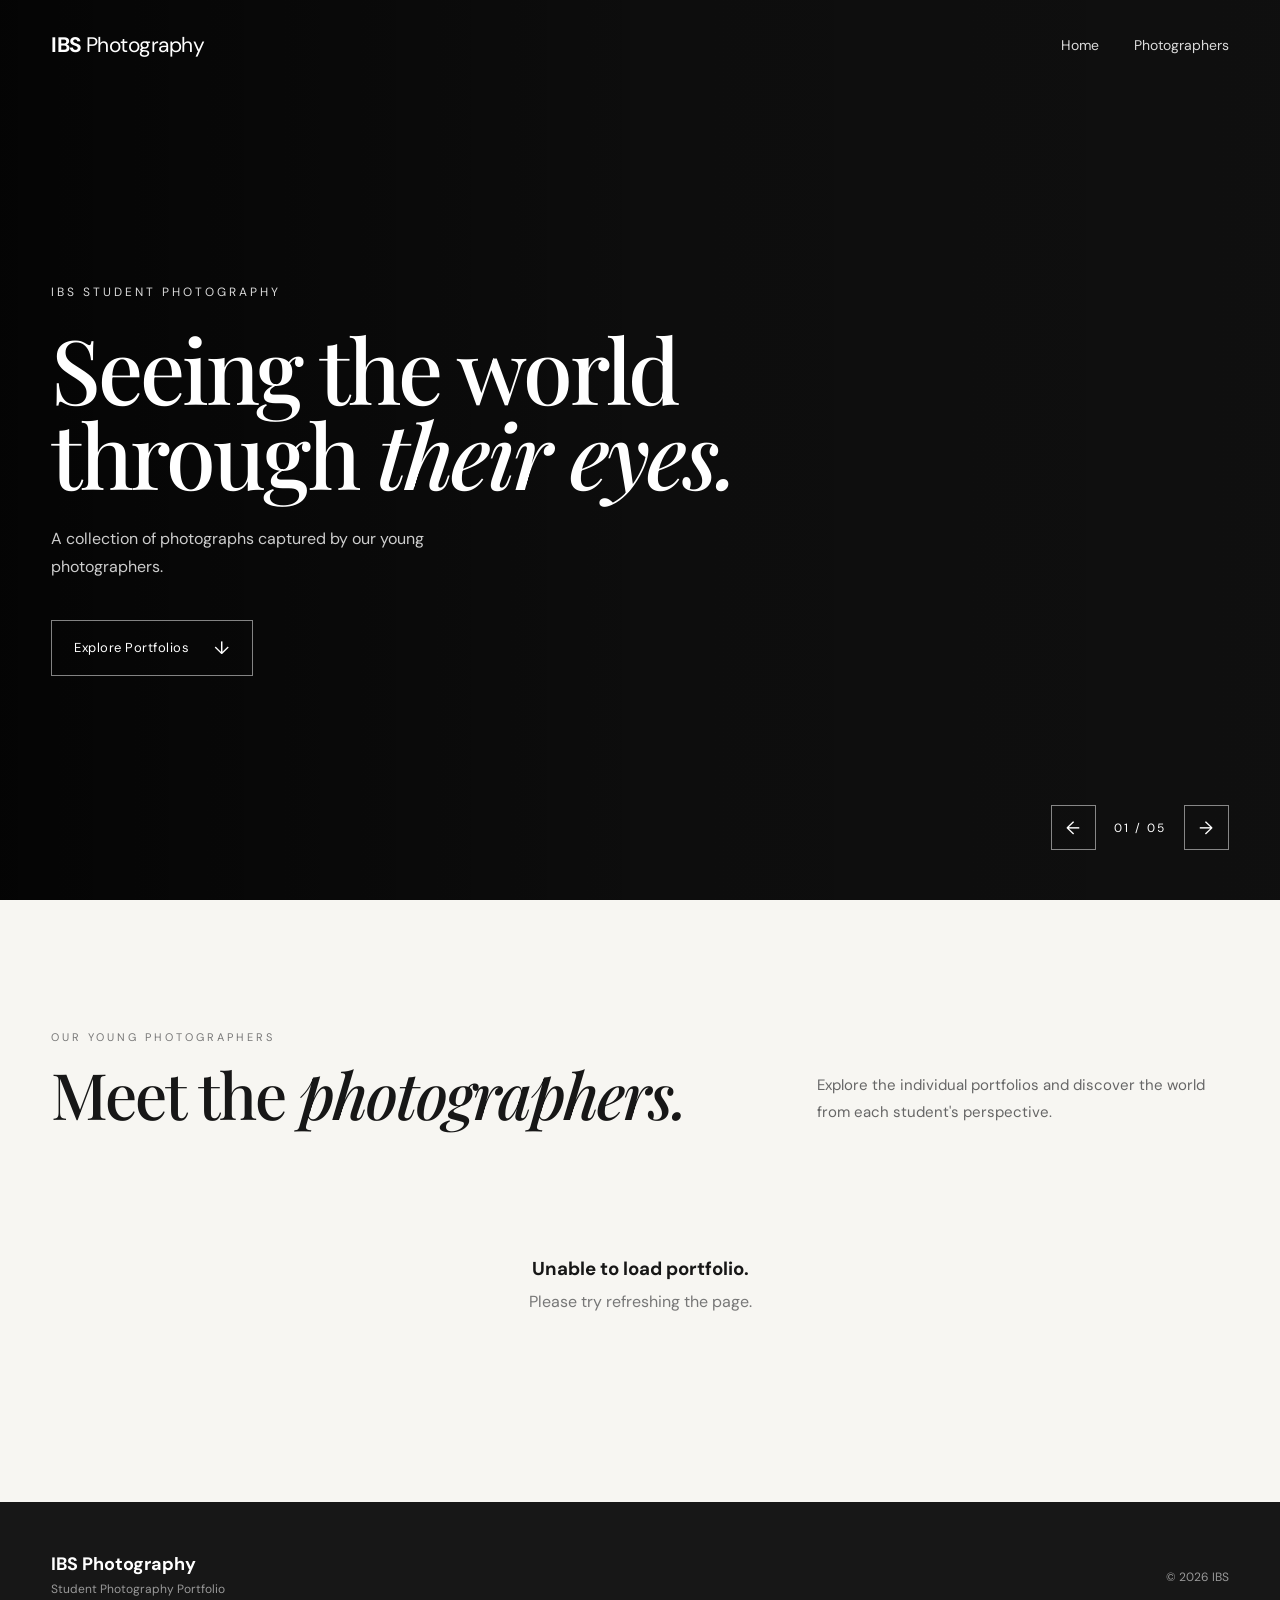
==== index.html @ 8cfca1a4 "Rename test.html to index.html" ====
<!DOCTYPE html>
<html lang="en">
<head>
    <meta charset="UTF-8">
    <meta name="viewport" content="width=device-width, initial-scale=1.0">

    <title>IBS Photography</title>

    <meta name="description" content="IBS Student Photography Portfolio">

    <link rel="preconnect" href="https://fonts.googleapis.com">
    <link rel="preconnect" href="https://fonts.gstatic.com" crossorigin>

    <link href="https://fonts.googleapis.com/css2?family=DM+Sans:wght@400;500;600;700&family=Playfair+Display:wght@500;600;700&display=swap" rel="stylesheet">

    <link rel="stylesheet" href="style.css">
</head>

<body>

    <!-- =========================
         LOADING
    ========================== -->

    <div id="loadingScreen" class="loading-screen">
        <div class="loader"></div>
        <p>Loading portfolio...</p>
    </div>


    <!-- =========================
         NAVIGATION
    ========================== -->

    <header class="navbar">

        <div class="nav-container">

            <a href="#" class="logo">
                IBS<span>Photography</span>
            </a>

            <nav>
                <a href="#home">Home</a>
                <a href="#photographers">Photographers</a>
            </nav>

        </div>

    </header>


    <!-- =========================
         HERO
    ========================== -->

    <main id="home">

        <section class="hero">

            <div id="heroSlider" class="hero-slider">
                <!-- Slides generated by JavaScript -->
            </div>

            <div class="hero-overlay"></div>

            <div class="hero-content">

                <p class="hero-small">
                    IBS STUDENT PHOTOGRAPHY
                </p>

                <h1>
                    Seeing the world<br>
                    through <em>their eyes.</em>
                </h1>

                <p class="hero-description">
                    A collection of photographs captured by our young photographers.
                </p>

                <a href="#photographers" class="hero-button">
                    Explore Portfolios
                    <span>↓</span>
                </a>

            </div>

            <div class="slider-controls">

                <button id="previousSlide" aria-label="Previous photo">
                    ←
                </button>

                <div id="slideCounter">
                    01 / 05
                </div>

                <button id="nextSlide" aria-label="Next photo">
                    →
                </button>

            </div>

        </section>


        <!-- =========================
             PHOTOGRAPHERS
        ========================== -->

        <section id="photographers" class="photographers-section">

            <div class="section-heading">

                <div>
                    <p class="section-label">
                        OUR YOUNG PHOTOGRAPHERS
                    </p>

                    <h2>
                        Meet the <em>photographers.</em>
                    </h2>
                </div>

                <p class="section-description">
                    Explore the individual portfolios and discover the world
                    from each student's perspective.
                </p>

            </div>


            <div id="studentsGrid" class="students-grid">
                <!-- Students generated by JavaScript -->
            </div>

        </section>

    </main>


    <!-- =========================
         PORTFOLIO MODAL
    ========================== -->

    <div id="portfolioModal" class="portfolio-modal">

        <div class="modal-background"></div>

        <div class="modal-container">

            <button id="closeModal" class="close-modal">
                ×
            </button>

            <div class="portfolio-header">

                <div class="portfolio-profile">
                    <img id="portfolioProfile" src="" alt="">
                </div>

                <div>

                    <p class="portfolio-label">
                        STUDENT PORTFOLIO
                    </p>

                    <h2 id="portfolioName">
                        Student Name
                    </h2>

                    <p id="portfolioClass">
                        Primary 6
                    </p>

                </div>

            </div>


            <div class="portfolio-introduction">

                <p id="portfolioBio">
                    Young Photographer
                </p>

            </div>


            <div id="portfolioGallery" class="portfolio-gallery">
                <!-- Photos generated by JavaScript -->
            </div>

        </div>

    </div>


    <!-- =========================
         LIGHTBOX
    ========================== -->

    <div id="lightbox" class="lightbox">

        <button id="closeLightbox" class="lightbox-close">
            ×
        </button>

        <button id="previousPhoto" class="lightbox-navigation left">
            ←
        </button>

        <img id="lightboxImage" src="" alt="">

        <div class="lightbox-info">
            <h3 id="lightboxTitle"></h3>
            <p id="lightboxDescription"></p>
        </div>

        <button id="nextPhoto" class="lightbox-navigation right">
            →
        </button>

    </div>


    <footer>

        <div class="footer-container">

            <div>
                <strong>IBS Photography</strong>
                <p>Student Photography Portfolio</p>
            </div>

            <p>
                © <span id="currentYear"></span> IBS
            </p>

        </div>

    </footer>


    <script src="script.js"></script>

</body>
</html>
---- style.css ----
/* =========================================
   RESET
========================================= */

* {
    margin: 0;
    padding: 0;
    box-sizing: border-box;
}

html {
    scroll-behavior: smooth;
}

body {
    font-family: "DM Sans", sans-serif;
    background: #f7f6f2;
    color: #171717;
    overflow-x: hidden;
}

button,
a {
    font-family: inherit;
}

button {
    cursor: pointer;
}

a {
    text-decoration: none;
    color: inherit;
}


/* =========================================
   LOADING
========================================= */

.loading-screen {
    position: fixed;
    inset: 0;
    z-index: 9999;

    display: flex;
    flex-direction: column;
    justify-content: center;
    align-items: center;

    background: #171717;
    color: white;

    transition: opacity 0.5s ease;
}

.loading-screen.hidden {
    opacity: 0;
    pointer-events: none;
}

.loader {
    width: 38px;
    height: 38px;

    border: 3px solid rgba(255,255,255,0.2);
    border-top-color: white;

    border-radius: 50%;

    animation: spin 0.8s linear infinite;

    margin-bottom: 18px;
}

@keyframes spin {
    to {
        transform: rotate(360deg);
    }
}


/* =========================================
   NAVBAR
========================================= */

.navbar {
    position: absolute;
    top: 0;
    left: 0;

    width: 100%;
    z-index: 100;

    color: white;
}

.nav-container {
    width: min(1400px, 92%);
    margin: auto;

    height: 90px;

    display: flex;
    align-items: center;
    justify-content: space-between;
}

.logo {
    font-size: 21px;
    font-weight: 700;
    letter-spacing: -0.5px;
}

.logo span {
    font-weight: 400;
    margin-left: 4px;
}

.nav-container nav {
    display: flex;
    gap: 35px;
}

.nav-container nav a {
    font-size: 14px;
    opacity: 0.85;

    transition: opacity 0.3s ease;
}

.nav-container nav a:hover {
    opacity: 1;
}


/* =========================================
   HERO
========================================= */

.hero {
    position: relative;

    height: 100vh;
    min-height: 650px;

    overflow: hidden;

    background: #111;
    color: white;
}

.hero-slider {
    position: absolute;
    inset: 0;
}

.hero-slide {
    position: absolute;
    inset: 0;

    opacity: 0;

    background-position: center;
    background-size: cover;

    transition: opacity 1s ease;
}

.hero-slide.active {
    opacity: 1;
}

.hero-overlay {
    position: absolute;
    inset: 0;

    background:
        linear-gradient(
            90deg,
            rgba(0,0,0,0.75),
            rgba(0,0,0,0.25),
            rgba(0,0,0,0.1)
        );
}

.hero-content {
    position: relative;
    z-index: 5;

    width: min(1400px, 92%);
    height: 100%;

    margin: auto;

    display: flex;
    flex-direction: column;
    justify-content: center;

    padding-top: 60px;
}

.hero-small {
    font-size: 12px;
    letter-spacing: 3px;

    margin-bottom: 25px;

    opacity: 0.85;
}

.hero h1 {
    font-family: "Playfair Display", serif;

    font-size: clamp(50px, 7vw, 105px);
    line-height: 0.95;

    font-weight: 500;

    letter-spacing: -3px;

    max-width: 900px;
}

.hero h1 em {
    font-weight: 500;
}

.hero-description {
    max-width: 470px;

    margin-top: 30px;

    font-size: 16px;
    line-height: 1.7;

    color: rgba(255,255,255,0.8);
}

.hero-button {
    width: fit-content;

    display: flex;
    align-items: center;
    gap: 25px;

    margin-top: 40px;

    padding: 15px 22px;

    border: 1px solid rgba(255,255,255,0.5);

    font-size: 13px;
    letter-spacing: 0.5px;

    transition: background 0.3s ease,
                color 0.3s ease;
}

.hero-button span {
    font-size: 18px;
}

.hero-button:hover {
    background: white;
    color: #111;
}


/* =========================================
   SLIDER CONTROLS
========================================= */

.slider-controls {
    position: absolute;
    right: 4%;

    bottom: 50px;

    z-index: 10;

    display: flex;
    align-items: center;
    gap: 18px;
}

.slider-controls button {
    width: 45px;
    height: 45px;

    border: 1px solid rgba(255,255,255,0.5);

    background: transparent;
    color: white;

    font-size: 18px;

    transition: background 0.3s ease;
}

.slider-controls button:hover {
    background: white;
    color: #111;
}

#slideCounter {
    font-size: 12px;
    letter-spacing: 2px;
}


/* =========================================
   PHOTOGRAPHERS SECTION
========================================= */

.photographers-section {
    width: min(1400px, 92%);

    margin: auto;

    padding: 130px 0;
}

.section-heading {
    display: grid;
    grid-template-columns: 1fr 0.6fr;

    gap: 80px;

    margin-bottom: 70px;
}

.section-label {
    font-size: 11px;
    letter-spacing: 3px;

    margin-bottom: 18px;

    color: #777;
}

.section-heading h2 {
    font-family: "Playfair Display", serif;

    font-size: clamp(45px, 5vw, 75px);

    font-weight: 500;

    line-height: 1;

    letter-spacing: -2px;
}

.section-heading h2 em {
    font-weight: 500;
}

.section-description {
    align-self: end;

    color: #666;

    font-size: 15px;
    line-height: 1.8;

    max-width: 400px;
}


/* =========================================
   STUDENT GRID
========================================= */

.students-grid {
    display: grid;

    grid-template-columns: repeat(4, 1fr);

    gap: 35px 25px;
}

.student-card {
    position: relative;

    cursor: pointer;
}

.student-image {
    position: relative;

    width: 100%;

    aspect-ratio: 0.82;

    overflow: hidden;

    background: #ddd;
}

.student-image img {
    width: 100%;
    height: 100%;

    object-fit: cover;

    transition:
        transform 0.7s cubic-bezier(.2,.7,.2,1),
        filter 0.5s ease;
}

.student-card:hover .student-image img {
    transform: scale(1.05);

    filter: brightness(0.85);
}

.student-number {
    position: absolute;

    top: 15px;
    left: 15px;

    z-index: 2;

    width: 35px;
    height: 35px;

    display: flex;
    align-items: center;
    justify-content: center;

    background: white;

    font-size: 11px;
}

.student-information {
    padding: 18px 2px 5px;
}

.student-information h3 {
    font-family: "Playfair Display", serif;

    font-size: 26px;

    font-weight: 500;
}

.student-information p {
    margin-top: 5px;

    font-size: 12px;

    color: #777;

    text-transform: uppercase;

    letter-spacing: 1px;
}


/* =========================================
   MODAL
========================================= */

.portfolio-modal {
    position: fixed;
    inset: 0;

    z-index: 1000;

    display: none;

    overflow-y: auto;

    background: #f7f6f2;
}

.portfolio-modal.active {
    display: block;
}

.modal-background {
    position: fixed;
    inset: 0;

    background: #f7f6f2;
}

.modal-container {
    position: relative;
    z-index: 2;

    width: min(1300px, 92%);

    margin: auto;

    padding: 90px 0 120px;
}

.close-modal {
    position: fixed;

    top: 25px;
    right: 30px;

    z-index: 10;

    width: 50px;
    height: 50px;

    border: 1px solid #ccc;

    border-radius: 50%;

    background: white;

    font-size: 28px;

    transition: transform 0.3s ease;
}

.close-modal:hover {
    transform: rotate(90deg);
}


/* =========================================
   PORTFOLIO HEADER
========================================= */

.portfolio-header {
    display: flex;
    align-items: center;

    gap: 30px;

    margin-bottom: 60px;
}

.portfolio-profile {
    width: 100px;
    height: 100px;

    overflow: hidden;

    border-radius: 50%;

    background: #ddd;
}

.portfolio-profile img {
    width: 100%;
    height: 100%;

    object-fit: cover;
}

.portfolio-label {
    font-size: 10px;
    letter-spacing: 3px;

    color: #888;

    margin-bottom: 10px;
}

.portfolio-header h2 {
    font-family: "Playfair Display", serif;

    font-size: clamp(45px, 6vw, 80px);

    line-height: 0.9;

    font-weight: 500;

    letter-spacing: -2px;
}

.portfolio-header p:last-child {
    margin-top: 10px;

    color: #777;

    font-size: 13px;

    text-transform: uppercase;

    letter-spacing: 1px;
}

.portfolio-introduction {
    max-width: 650px;

    margin-bottom: 60px;
}

.portfolio-introduction p {
    font-family: "Playfair Display", serif;

    font-size: 24px;

    line-height: 1.5;

    color: #555;
}


/* =========================================
   PORTFOLIO GALLERY
========================================= */

.portfolio-gallery {
    display: grid;

    grid-template-columns: repeat(2, 1fr);

    gap: 35px;
}

.gallery-item {
    cursor: pointer;

    margin-bottom: 20px;
}

.gallery-image {
    overflow: hidden;

    background: #ddd;
}

.gallery-image img {
    width: 100%;

    display: block;

    transition: transform 0.7s ease;
}

.gallery-item:hover img {
    transform: scale(1.025);
}

.gallery-item:nth-child(3n) {
    grid-column: span 2;
}

.gallery-item:nth-child(3n) .gallery-image img {
    max-height: 800px;

    object-fit: cover;
}

.gallery-information {
    padding-top: 13px;
}

.gallery-information h3 {
    font-family: "Playfair Display", serif;

    font-size: 23px;

    font-weight: 500;
}

.gallery-information p {
    margin-top: 4px;

    font-size: 13px;

    color: #777;

    line-height: 1.5;
}


/* =========================================
   LIGHTBOX
========================================= */

.lightbox {
    position: fixed;
    inset: 0;

    z-index: 2000;

    display: none;

    align-items: center;
    justify-content: center;

    background: rgba(10,10,10,0.96);
}

.lightbox.active {
    display: flex;
}

.lightbox img {
    max-width: 88vw;
    max-height: 82vh;

    object-fit: contain;
}

.lightbox-close {
    position: absolute;

    top: 25px;
    right: 30px;

    width: 50px;
    height: 50px;

    border: 1px solid rgba(255,255,255,0.4);

    border-radius: 50%;

    background: transparent;

    color: white;

    font-size: 28px;
}

.lightbox-navigation {
    position: absolute;

    top: 50%;

    transform: translateY(-50%);

    width: 55px;
    height: 55px;

    border: 1px solid rgba(255,255,255,0.4);

    background: transparent;

    color: white;

    font-size: 20px;
}

.lightbox-navigation.left {
    left: 30px;
}

.lightbox-navigation.right {
    right: 30px;
}

.lightbox-info {
    position: absolute;

    left: 50%;

    bottom: 30px;

    transform: translateX(-50%);

    width: 90%;

    text-align: center;

    color: white;
}

.lightbox-info h3 {
    font-family: "Playfair Display", serif;

    font-size: 25px;

    font-weight: 500;
}

.lightbox-info p {
    margin-top: 5px;

    font-size: 13px;

    color: #aaa;
}


/* =========================================
   FOOTER
========================================= */

footer {
    background: #171717;

    color: white;
}

.footer-container {
    width: min(1400px, 92%);

    margin: auto;

    padding: 50px 0;

    display: flex;
    justify-content: space-between;
    align-items: center;
}

.footer-container strong {
    font-size: 18px;
}

.footer-container p {
    color: #999;

    font-size: 12px;

    margin-top: 5px;
}


/* =========================================
   RESPONSIVE
========================================= */

@media (max-width: 1000px) {

    .students-grid {
        grid-template-columns: repeat(3, 1fr);
    }

    .section-heading {
        grid-template-columns: 1fr;
        gap: 30px;
    }

}


@media (max-width: 700px) {

    .nav-container {
        height: 75px;
    }

    .nav-container nav {
        display: none;
    }

    .hero {
        min-height: 600px;
    }

    .hero h1 {
        font-size: 50px;

        letter-spacing: -2px;
    }

    .hero-description {
        font-size: 14px;
    }

    .slider-controls {
        right: 5%;
        bottom: 30px;
    }

    .photographers-section {
        padding: 90px 0;
    }

    .section-heading {
        margin-bottom: 45px;
    }

    .students-grid {
        grid-template-columns: repeat(2, 1fr);

        gap: 30px 15px;
    }

    .student-information h3 {
        font-size: 21px;
    }

    .portfolio-gallery {
        grid-template-columns: 1fr;
    }

    .gallery-item:nth-child(3n) {
        grid-column: span 1;
    }

    .portfolio-header {
        align-items: flex-start;

        gap: 20px;
    }

    .portfolio-profile {
        width: 75px;
        height: 75px;
    }

    .portfolio-header h2 {
        font-size: 48px;
    }

    .portfolio-introduction p {
        font-size: 20px;
    }

    .lightbox-navigation {
        width: 40px;
        height: 40px;
    }

    .lightbox-navigation.left {
        left: 10px;
    }

    .lightbox-navigation.right {
        right: 10px;
    }

    .footer-container {
        flex-direction: column;

        align-items: flex-start;

        gap: 25px;
    }

}


@media (max-width: 450px) {

    .students-grid {
        grid-template-columns: 1fr;
    }

    .student-image {
        aspect-ratio: 1 / 1.1;
    }

}
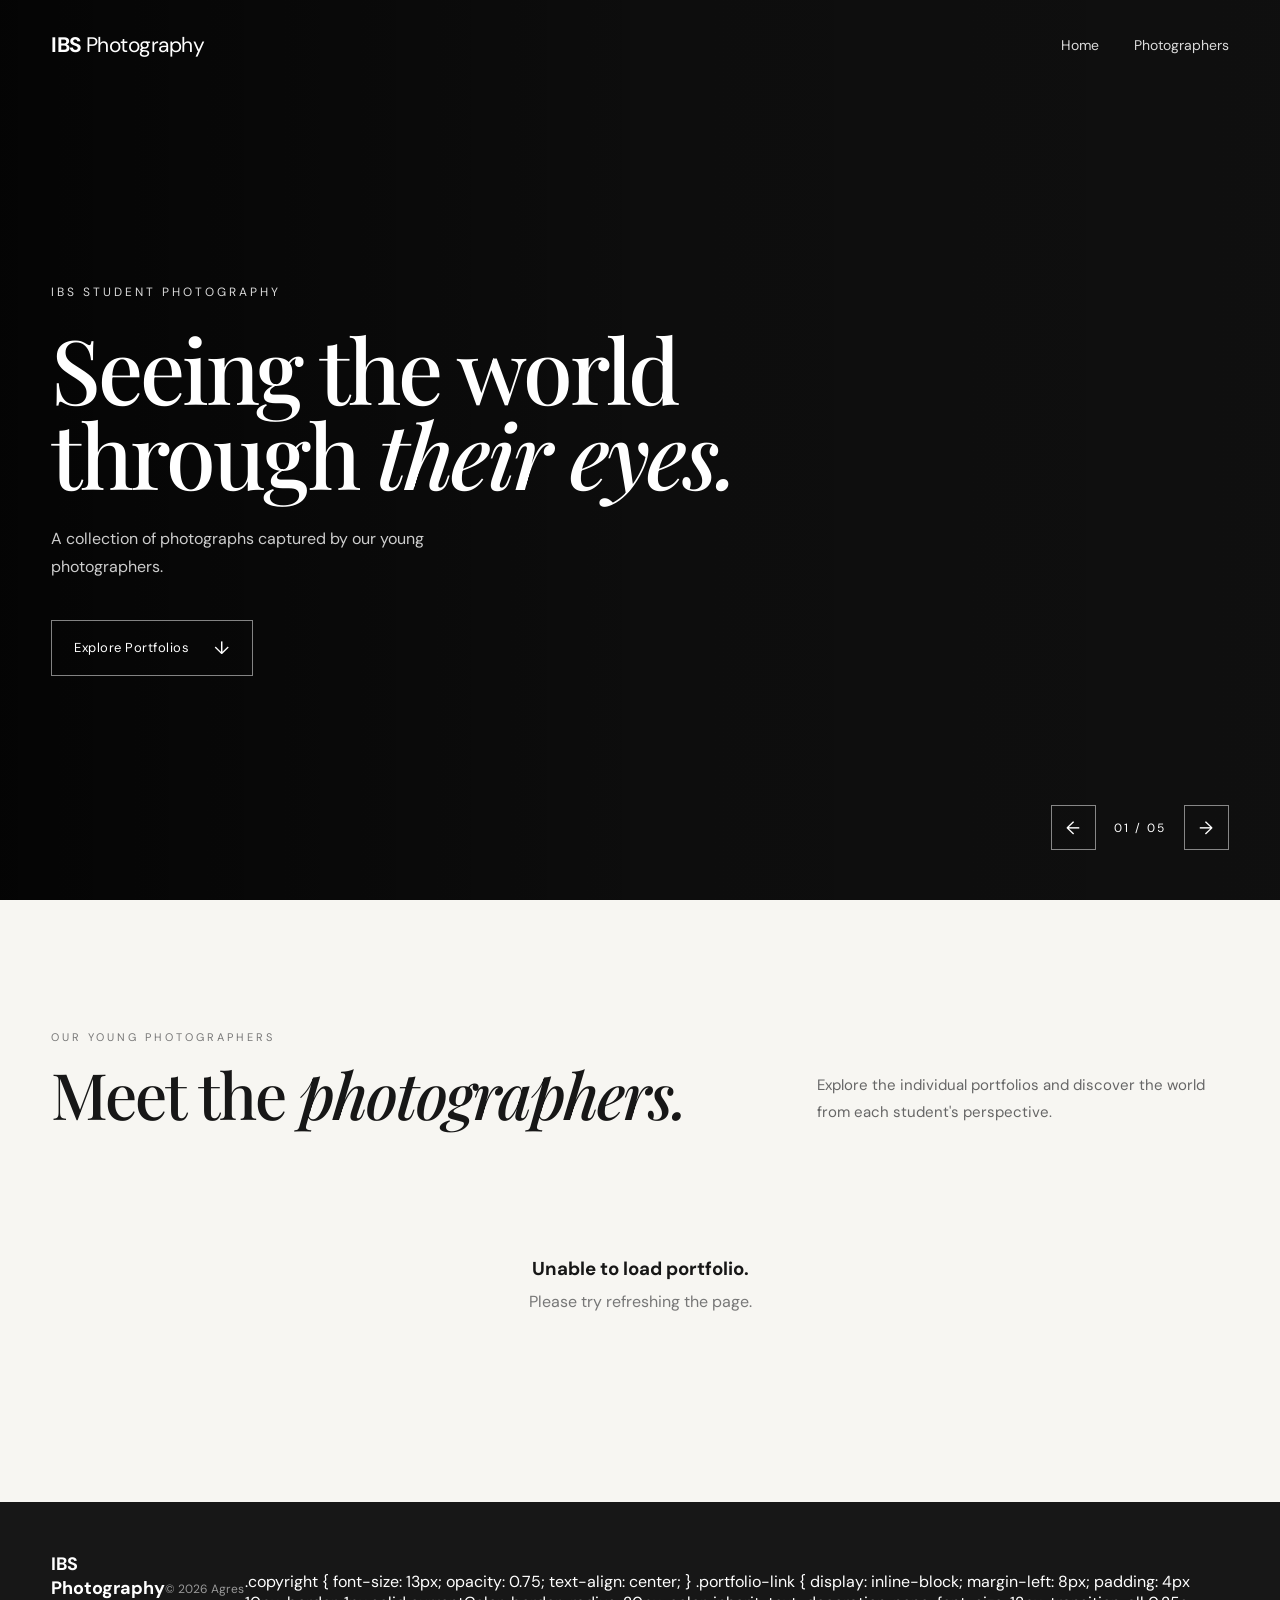
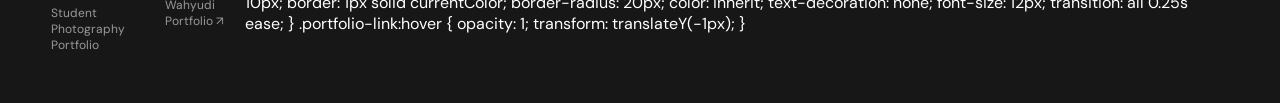
==== commit cb60b0bd: "Update index.html" ====
--- a/index.html
+++ b/index.html
@@ -235,8 +235,37 @@
             </div>
 
             <p>
-                © <span id="currentYear"></span> IBS
-            </p>
+               <p class="copyright">
+    © <span id="currentYear"></span> Agres Wahyudi
+    <a href="https://sites.google.com/guru.sd.belajar.id/agreswahyudi?usp=sharing"
+       class="portfolio-link"
+       target="_blank">
+        Portfolio ↗
+    </a>
+</p>
+.copyright {
+    font-size: 13px;
+    opacity: 0.75;
+    text-align: center;
+}
+
+.portfolio-link {
+    display: inline-block;
+    margin-left: 8px;
+    padding: 4px 10px;
+    border: 1px solid currentColor;
+    border-radius: 20px;
+    color: inherit;
+    text-decoration: none;
+    font-size: 12px;
+    transition: all 0.25s ease;
+}
+
+.portfolio-link:hover {
+    opacity: 1;
+    transform: translateY(-1px);
+}
+        </p> </a>
 
         </div>
 
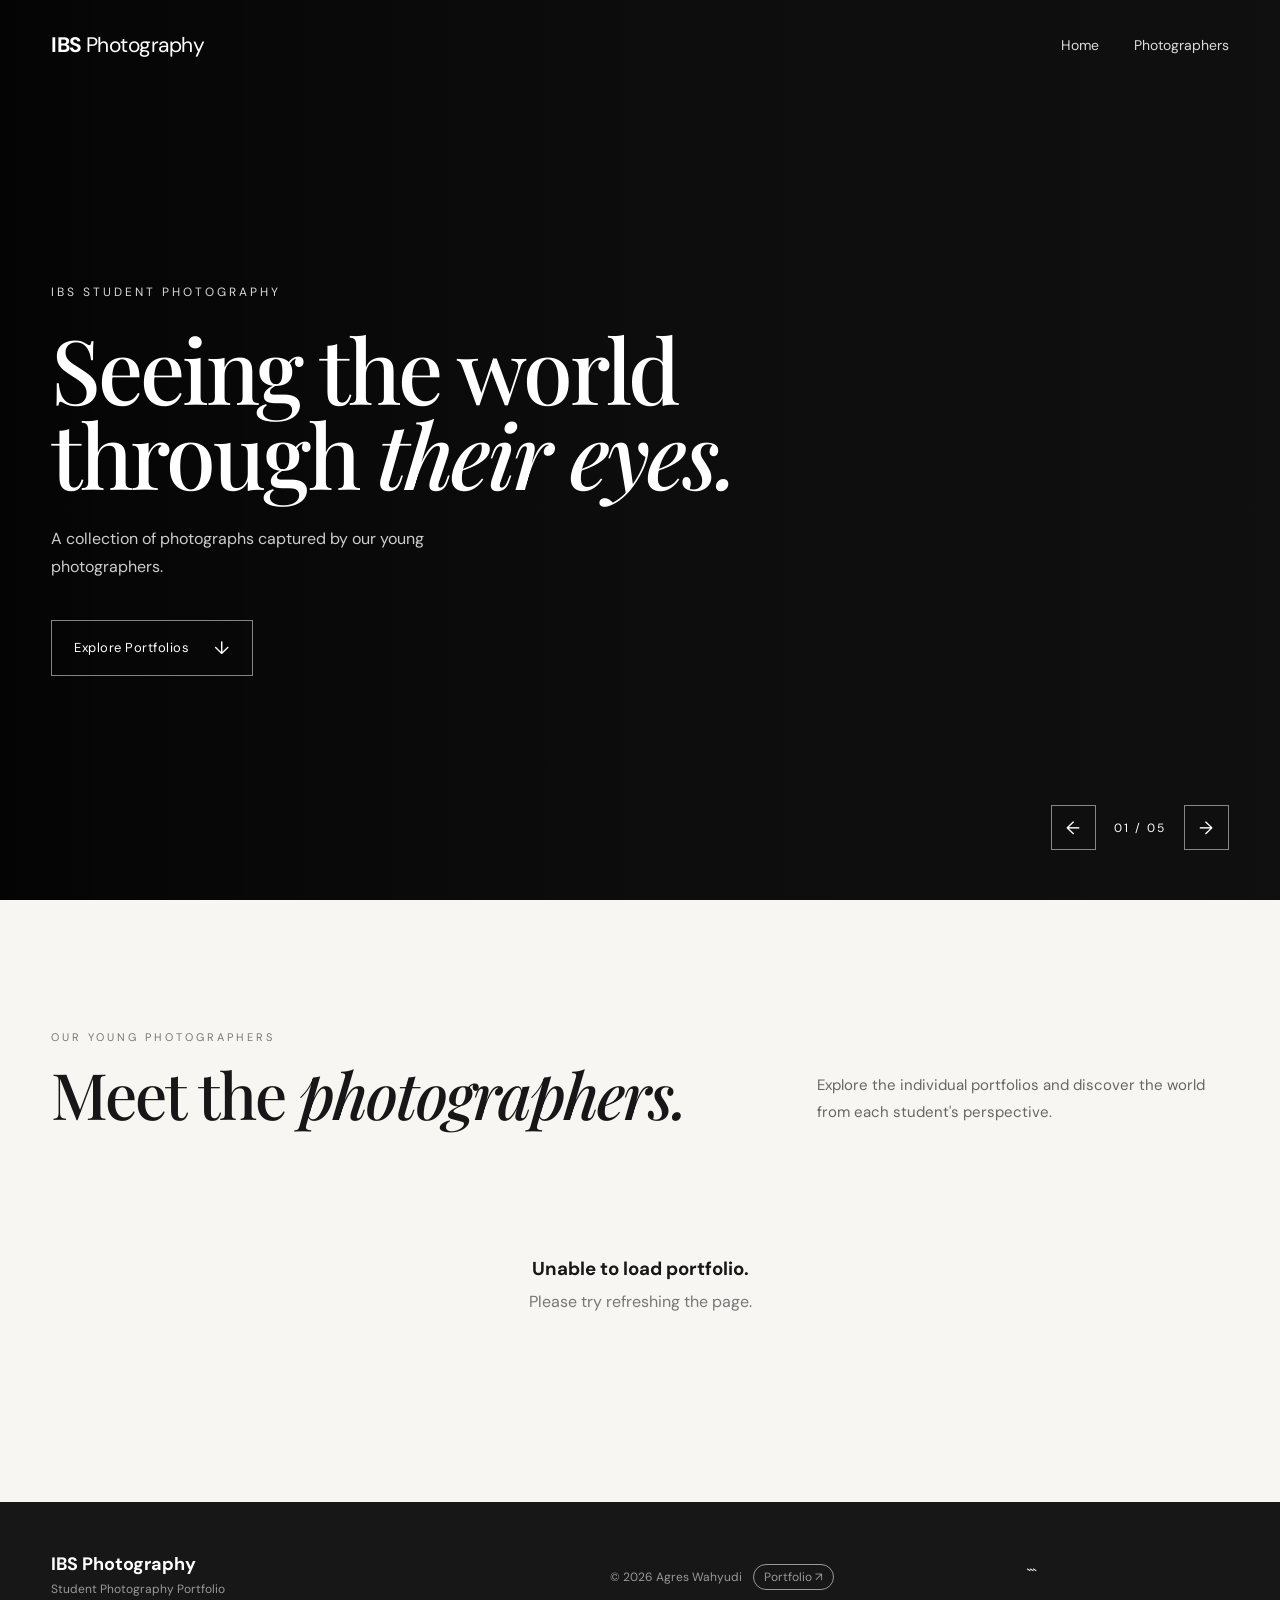
==== commit 615b111d: "Update index.html" ====
--- a/index.html
+++ b/index.html
@@ -235,37 +235,17 @@
             </div>
 
             <p>
-               <p class="copyright">
+<p>
     © <span id="currentYear"></span> Agres Wahyudi
-    <a href="https://sites.google.com/guru.sd.belajar.id/agreswahyudi?usp=sharing"
-       class="portfolio-link"
-       target="_blank">
+    <a href="https://sites.google.com/guru.sd.belajar.id/agreswahyudi?usp=sharing" 
+       target="_blank"
+       style="display:inline-block; margin-left:8px; padding:4px 10px; border:1px solid currentColor; border-radius:20px; color:inherit; text-decoration:none; font-size:12px;">
         Portfolio ↗
     </a>
 </p>
-.copyright {
-    font-size: 13px;
-    opacity: 0.75;
-    text-align: center;
-}
-
-.portfolio-link {
-    display: inline-block;
-    margin-left: 8px;
-    padding: 4px 10px;
-    border: 1px solid currentColor;
-    border-radius: 20px;
-    color: inherit;
-    text-decoration: none;
-    font-size: 12px;
-    transition: all 0.25s ease;
-}
-
-.portfolio-link:hover {
-    opacity: 1;
-    transform: translateY(-1px);
-}
-        </p> </a>
+```
+
+        </p> 
 
         </div>
 
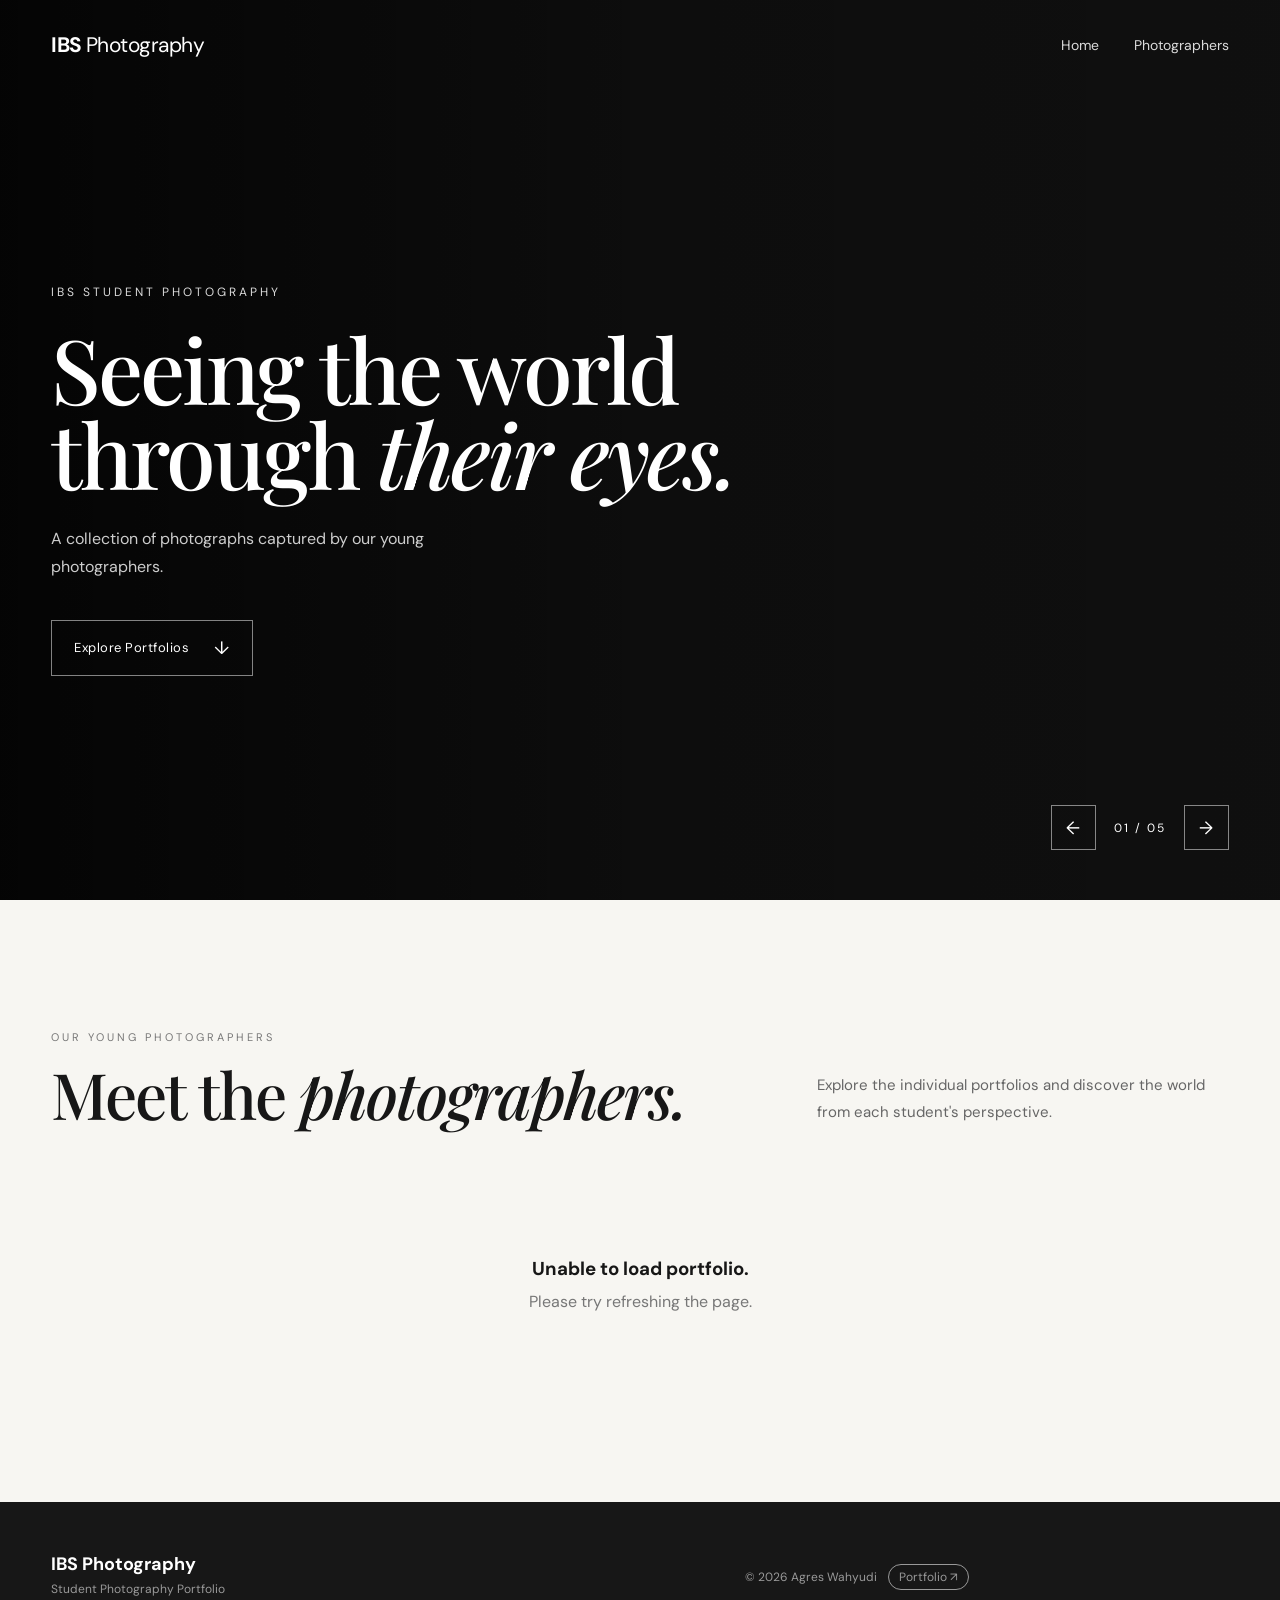
==== commit 88982a5f: "Fix HTML encoding issues in index.html" ====
--- a/index.html
+++ b/index.html
@@ -243,7 +243,7 @@
         Portfolio ↗
     </a>
 </p>
-```
+
 
         </p> 
 
